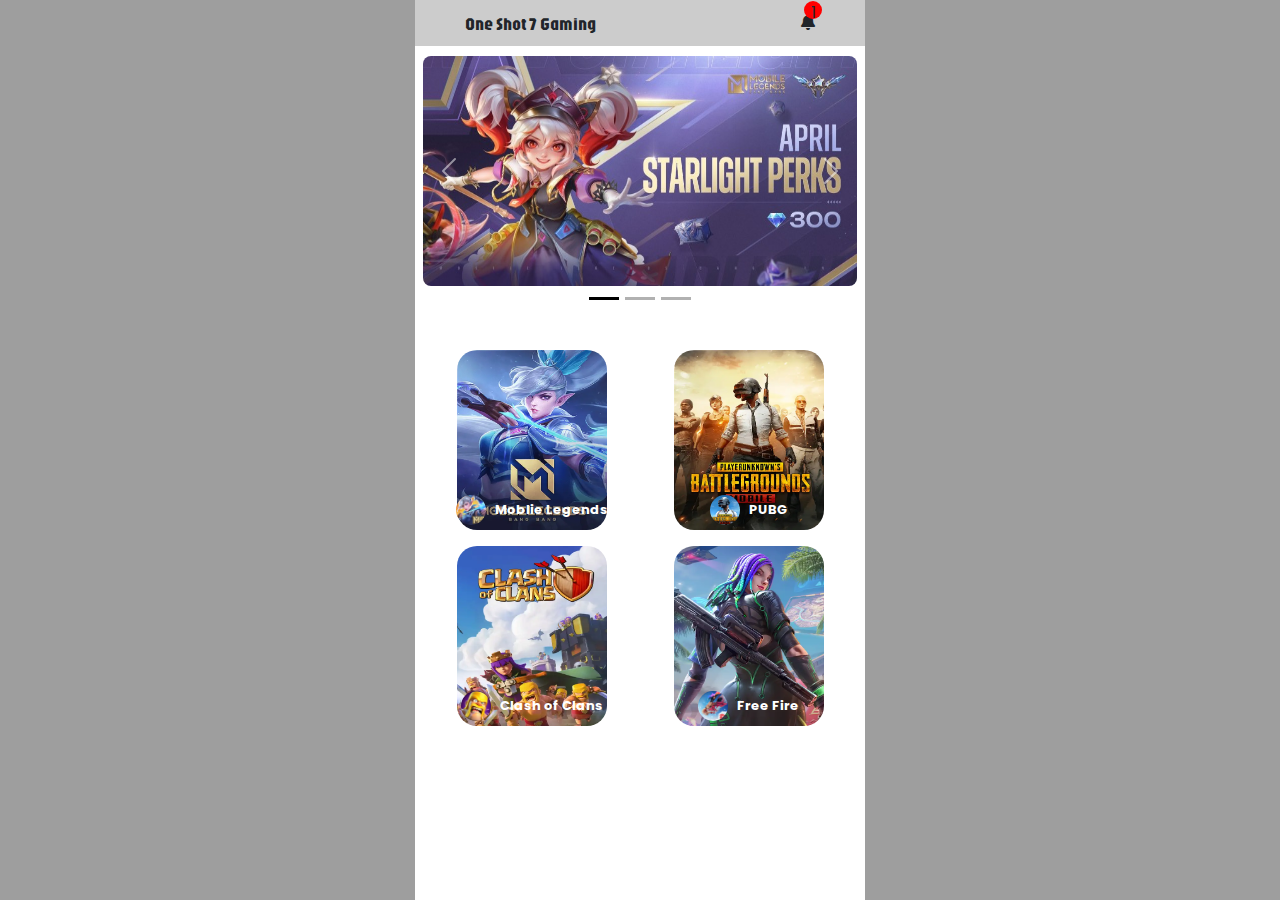
==== index.html @ 795dd25f "initial commit" ====
<!DOCTYPE html>
<html lang="en">
<head>
    <meta charset="UTF-8">
    <meta name="viewport" content="width=device-width, initial-scale=1.0">
    <title>Document</title>
    <link rel="stylesheet" href="./style.css">
    <link rel="stylesheet" href="https://cdn.jsdelivr.net/npm/bootstrap@5.3.3/dist/css/bootstrap.min.css"/>
    <link rel="stylesheet" href="https://cdnjs.cloudflare.com/ajax/libs/font-awesome/6.5.2/css/all.min.css"/>
    <script src="https://cdn.jsdelivr.net/npm/bootstrap@5.3.3/dist/js/bootstrap.bundle.min.js"></script>
</head>
<body>
    <div class="mx-auto hero">
        <div class="heroWrap">
                <nav class="navBar">
                    <div class="navWrap">
                        <p class='mb-0'>One Shot 7 Gaming</p>
                        <div classs="noti">
                            <i class="fa-solid fa-bell"></i>
                            <span class="notiNum">1</span>
                        </div>
                    </div>
                </nav>
                <div id="carouselExampleIndicators" class="carousel slide carousel-fade mt-5 p-2" data-bs-ride="carousel">
                    <div class="carousel-indicators">
                      <button type="button" data-bs-target="#carouselExampleIndicators" data-bs-slide-to="0" class="active" aria-current="true" aria-label="Slide 1"></button>
                      <button type="button" data-bs-target="#carouselExampleIndicators" data-bs-slide-to="1" aria-label="Slide 2"></button>
                      <button type="button" data-bs-target="#carouselExampleIndicators" data-bs-slide-to="2" aria-label="Slide 3"></button>
                    </div>
                    <div class="carousel-inner">
                      <div class="carousel-item active">
                        <img src="./images/slider1.jpg" class="d-block w-100 rounded-3" style="height: 230px;" alt="...">
                      </div>
                      <div class="carousel-item">
                        <img src="./images/slider2.jpg" class="d-block w-100 rounded-3" style="height: 230px;" alt="...">
                      </div>
                      <div class="carousel-item">
                        <img src="./images/slider3.jpg" class="d-block w-100 rounded-3" style="height: 230px;" alt="...">
                      </div>
                    </div>
                    <button class="carousel-control-prev" type="button" data-bs-target="#carouselExampleIndicators" data-bs-slide="prev">
                      <span class="carousel-control-prev-icon" aria-hidden="true"></span>
                      <span class="visually-hidden">Previous</span>
                    </button>
                    <button class="carousel-control-next" type="button" data-bs-target="#carouselExampleIndicators" data-bs-slide="next">
                      <span class="carousel-control-next-icon" aria-hidden="true"></span>
                      <span class="visually-hidden">Next</span>
                    </button>
                </div>
                <div class="collection-wrap p-2 mt-5">
                    <div class="row mb-3">
                        <div class="col-6 con">
                            <img src="./images/ml.webp"/>
                            <div class="details">
                                <img src="./images/ml.png"/>
                                <span>Moblie Legends</span>
                            </div>
                        </div>
                        <div class="col-6 con">
                            <img src="./images/pubg.webp"/>
                            <div class="details">
                                <img src="./images/PUBGM-ICON_1692673504.webp"/>
                                <span>PUBG</span>
                            </div>
                        </div>
                    </div>
                    <div class="row">
                        <div class="col-6 con">
                            <img src="./images/coc.webp"/>
                            <div class="details">
                                <img src="./images/coc-icon_1697428171.webp"/>
                                <span>Clash of Clans</span>
                            </div>
                        </div>
                        <div class="col-6 con">
                            <img src="./images/freefire.webp"/>
                            <div class="details">
                                <img src="./images/freefire.png"/>
                                <span>Free Fire</span>
                            </div>
                        </div>
                    </div>
                </div>
        </div>
    </div>
    
</body>

</html>
---- style.css ----
@import url('https://fonts.googleapis.com/css2?family=Jaro:opsz@6..72&family=Poppins:ital,wght@0,100;0,200;0,300;0,400;0,500;0,600;0,700;0,800;0,900;1,100;1,200;1,300;1,400;1,500;1,600;1,700;1,800;1,900&display=swap');
*{
    margin: 0;
    padding: 0;
    box-sizing: border-box;
    font-family: 'Poppins',sans-serif;
}

:root{
    --client: #f43726;
}

body{
    background-color: #9e9e9e !important;
    /* overflow-y: hidden; */
    min-height: 100vh;
    overflow-y: scroll;
}

.heroWrap{
    background-color: #fff;
    overflow-y: auto;
    min-height: 100vh;
    top: 0;
    /* position: relative; */
}

.hero{
    max-width: 450px;
    /* position: relative; */
}

.navBar{
    position: fixed;
    top: 0;
    width: 100%;
    max-width: 450px;
    z-index: 1;
    background-color: #ccc;
    height: auto;
    padding: 10px 50px;
}

.navWrap{
    width: 100%;
    display: flex;
    justify-content: space-between;
    align-items: center;
}

.noti{
    position: relative!important;
}

.notiNum{
    position: absolute;
    right: 9.5%;
    top: 3%;
    background-color: red;
    width: 18px;
    height: 18px;
    border-radius: 50%;
    text-align: center;
}

.navWrap p{
    font-family: 'Jaro';
    font-size: 1.1rem;
}

.carousel-indicators{
    margin-bottom: -1rem!important  ;
}

.carousel-indicators [data-bs-target]{
    background-color: #000!important;
    opacity: .3!important;
}

.carousel-indicators .active{
    opacity: 1!important;
}

.collection-wrap img{
    width: 150px;
    height: 180px;
    border-radius: 20px;
}

.row{
    margin: 0!important;
}

.con{
    position: relative!important;
    display: flex!important;
    justify-content: center!important;
}

.details{
    position: absolute;
    bottom: 5px;
    left:0;
    width: 100%;
    display: flex;
    justify-content: center;
    align-items: center;
    gap: 9px;
}

.collection-wrap .details img{
    width: 30px;
    height: 30px;
    border-radius: 50%;
}

.details span{
    font-size: 13px;
    color: #fff;
    font-weight: bold;
}
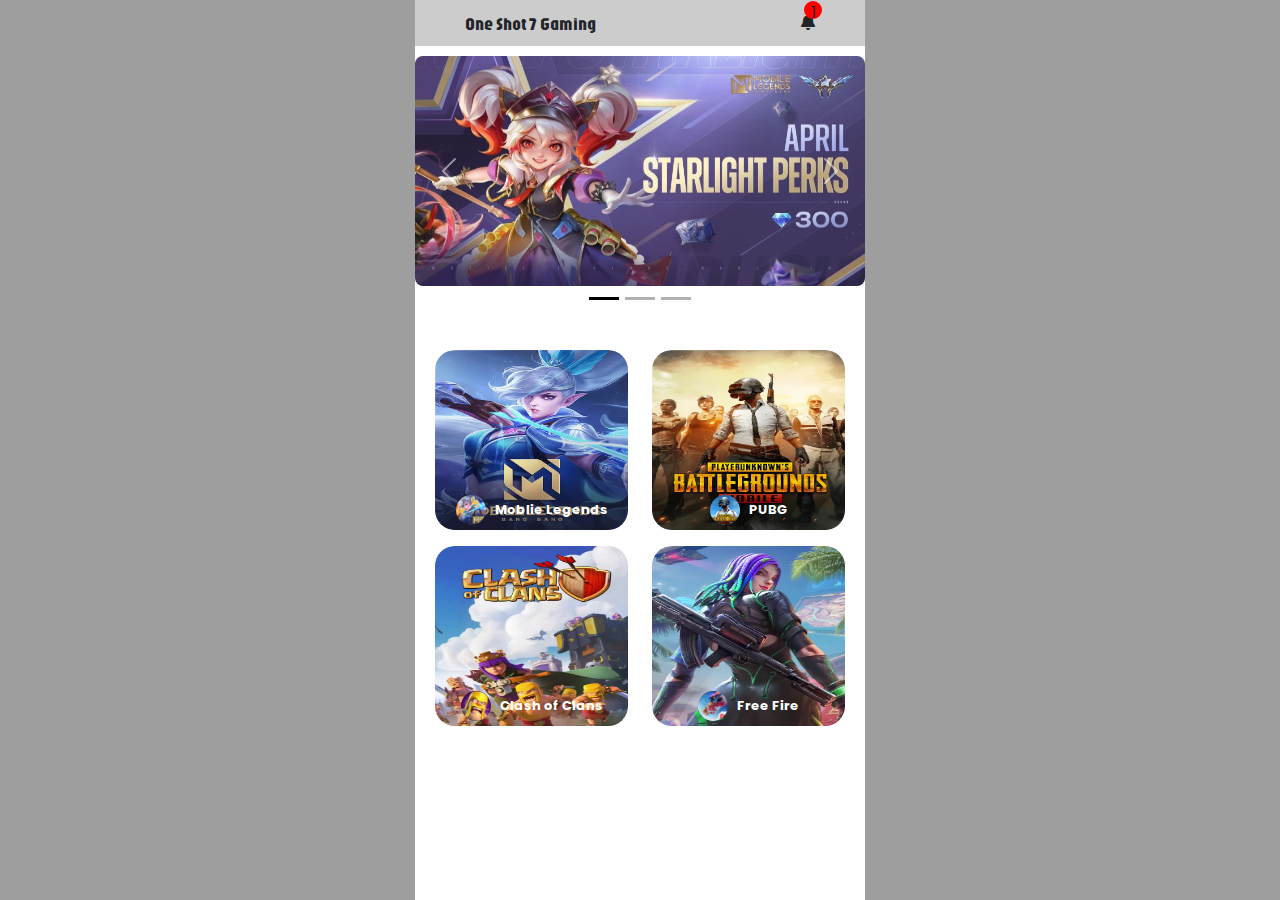
==== commit 46825c7d: "edit carousel" ====
--- a/index.html
+++ b/index.html
@@ -21,7 +21,7 @@
                         </div>
                     </div>
                 </nav>
-                <div id="carouselExampleIndicators" class="carousel slide carousel-fade mt-5 p-2" data-bs-ride="carousel">
+                <div id="carouselExampleIndicators" class="carousel slide carousel-fade mt-5 py-2 px-0" data-bs-ride="carousel">
                     <div class="carousel-indicators">
                       <button type="button" data-bs-target="#carouselExampleIndicators" data-bs-slide-to="0" class="active" aria-current="true" aria-label="Slide 1"></button>
                       <button type="button" data-bs-target="#carouselExampleIndicators" data-bs-slide-to="1" aria-label="Slide 2"></button>
--- a/style.css
+++ b/style.css
@@ -35,7 +35,7 @@
     top: 0;
     width: 100%;
     max-width: 450px;
-    z-index: 1;
+    z-index: 4;
     background-color: #ccc;
     height: auto;
     padding: 10px 50px;
@@ -82,7 +82,7 @@
 }
 
 .collection-wrap img{
-    width: 150px;
+    width: 100%;
     height: 180px;
     border-radius: 20px;
 }
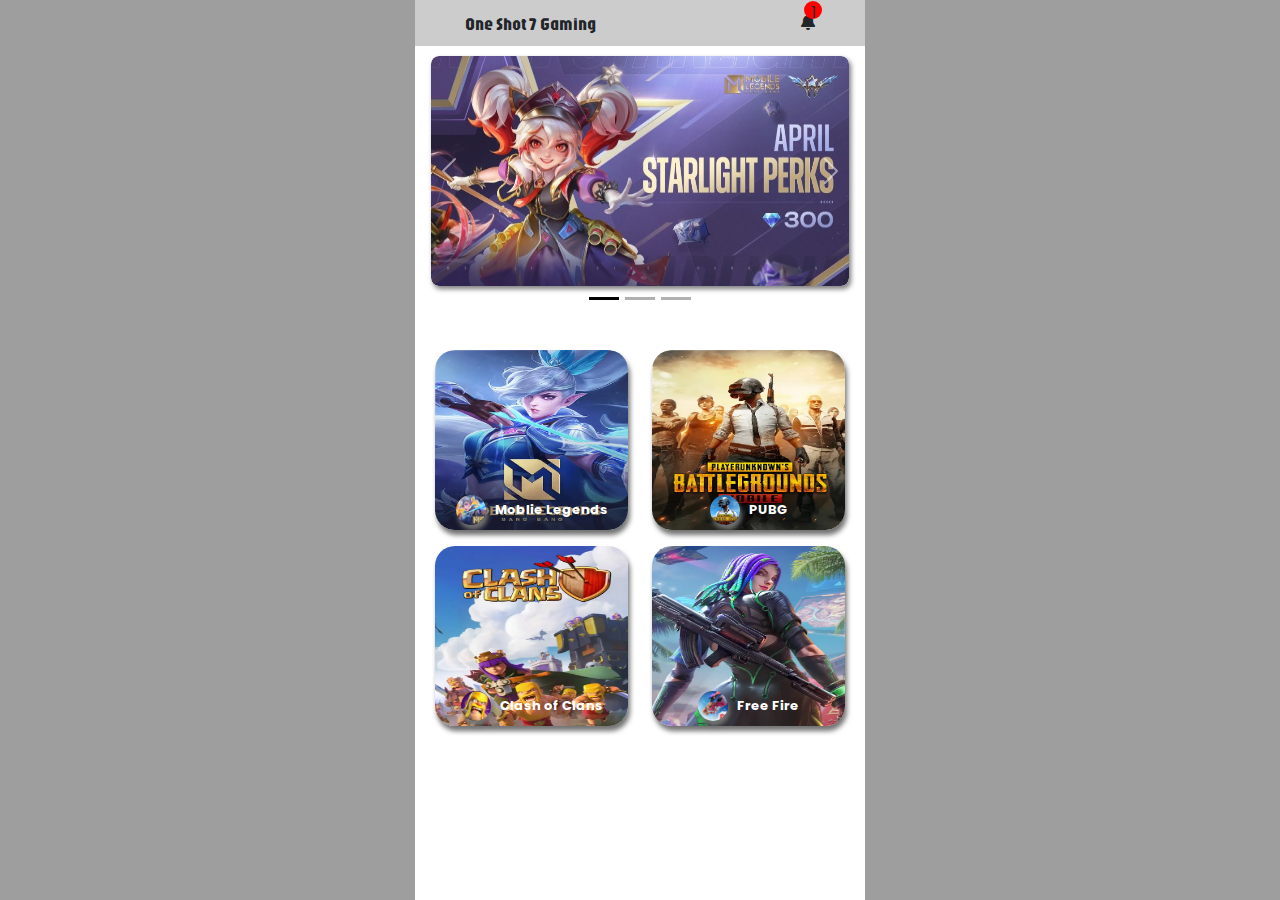
==== commit c6add75c: "edit box-shadow for imgs" ====
--- a/index.html
+++ b/index.html
@@ -21,7 +21,7 @@
                         </div>
                     </div>
                 </nav>
-                <div id="carouselExampleIndicators" class="carousel slide carousel-fade mt-5 py-2 px-0" data-bs-ride="carousel">
+                <div id="carouselExampleIndicators" class="carousel slide carousel-fade mt-5 py-2 px-3" data-bs-ride="carousel">
                     <div class="carousel-indicators">
                       <button type="button" data-bs-target="#carouselExampleIndicators" data-bs-slide-to="0" class="active" aria-current="true" aria-label="Slide 1"></button>
                       <button type="button" data-bs-target="#carouselExampleIndicators" data-bs-slide-to="1" aria-label="Slide 2"></button>
--- a/style.css
+++ b/style.css
@@ -68,6 +68,11 @@
     font-size: 1.1rem;
 }
 
+.carousel-inner{
+    box-shadow: 2px 3px 5px rgb(124, 124, 124);
+    border-radius: 0.5rem;
+}
+
 .carousel-indicators{
     margin-bottom: -1rem!important  ;
 }
@@ -85,6 +90,7 @@
     width: 100%;
     height: 180px;
     border-radius: 20px;
+    box-shadow: 2px 5px 5px #737373;
 }
 
 .row{
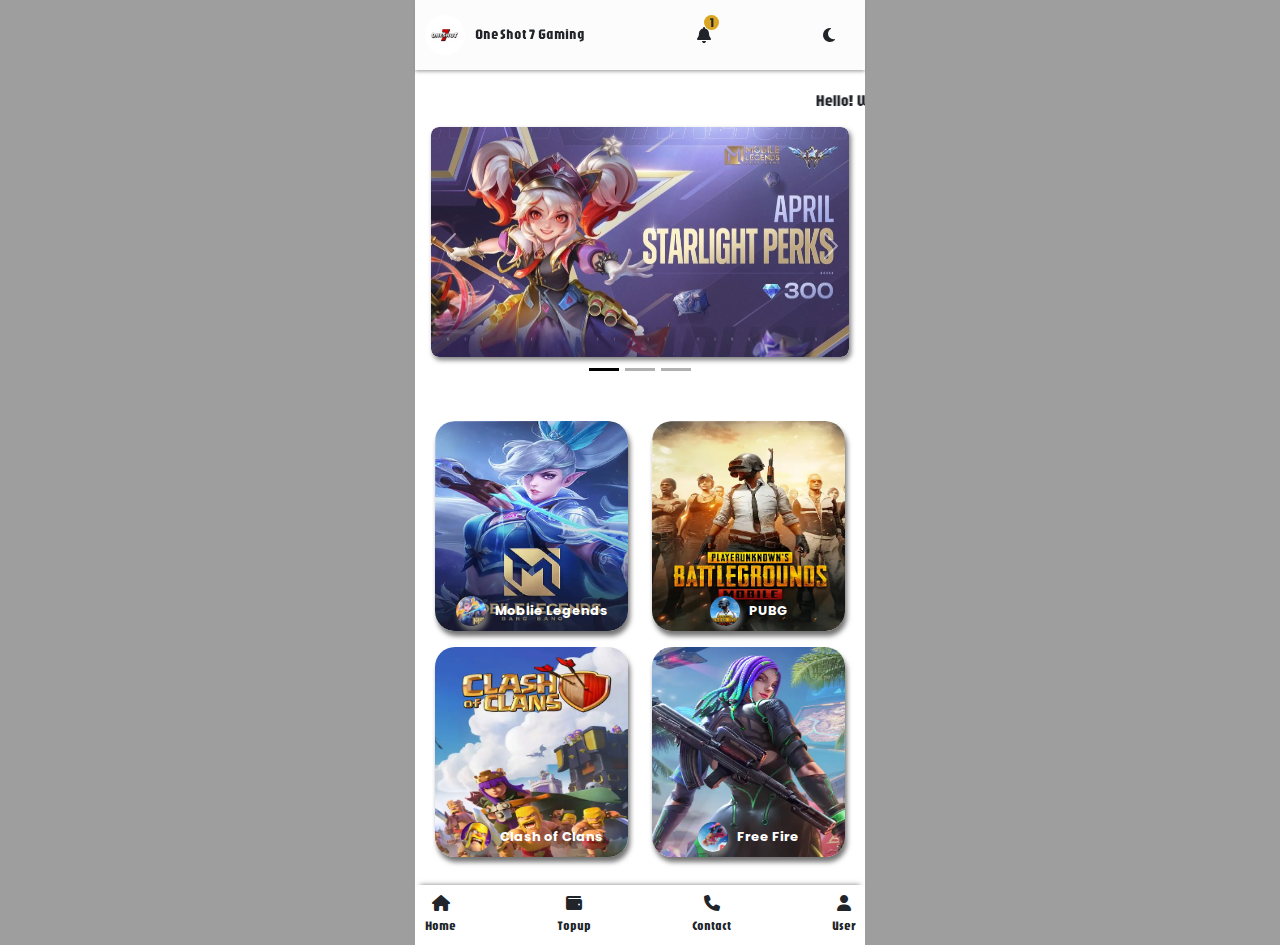
==== commit 18eb93cd: "add footer and dark mode" ====
--- a/index.html
+++ b/index.html
@@ -14,14 +14,19 @@
         <div class="heroWrap">
                 <nav class="navBar">
                     <div class="navWrap">
-                        <p class='mb-0'>One Shot 7 Gaming</p>
-                        <div classs="noti">
+                        <div class="logoCon">
+                            <img src="./images/logo.jpg"/>
+                            <p class='mb-0'>One Shot 7 Gaming</p>
+                        </div>
+                        <div classs="noti" style="position: relative">
                             <i class="fa-solid fa-bell"></i>
                             <span class="notiNum">1</span>
                         </div>
+                        <i class="fa-solid fa-moon mode"></i>
                     </div>
                 </nav>
-                <div id="carouselExampleIndicators" class="carousel slide carousel-fade mt-5 py-2 px-3" data-bs-ride="carousel">
+                <marquee behavior="" direction="" class="py-2" style="margin-top: 5rem;">Hello! Welcome to My Site</marquee>
+                <div id="carouselExampleIndicators" class="carousel slide carousel-fade pb-2 px-3" data-bs-ride="carousel" >
                     <div class="carousel-indicators">
                       <button type="button" data-bs-target="#carouselExampleIndicators" data-bs-slide-to="0" class="active" aria-current="true" aria-label="Slide 1"></button>
                       <button type="button" data-bs-target="#carouselExampleIndicators" data-bs-slide-to="1" aria-label="Slide 2"></button>
@@ -81,9 +86,44 @@
                         </div>
                     </div>
                 </div>
+                <section class="footer">
+                    <div class="footerWrap">
+                        <div class="tabs">
+                            <i class="fa-solid fa-home"></i>
+                            <span>Home</span>
+                        </div>
+                        <div class="tabs">
+                            <i class="fa-solid fa-wallet"></i>
+                            <span>Topup</span>
+                        </div>
+                        <div class="tabs">
+                            <i class="fa-solid fa-phone"></i>
+                            <span>Contact</span>
+                        </div>
+                        <div class="tabs">
+                            <i class="fa-solid fa-user"></i>
+                            <span>User</span>
+                        </div>
+                    </div>
+                </section>
         </div>
     </div>
     
 </body>
 
+<script>
+    document.addEventListener('DOMContentLoaded',()=>{
+        const mode = document.querySelector(".mode");
+        const heroWrap = document.querySelector(".heroWrap");
+        const navBar = document.querySelector(".navBar")
+        mode.addEventListener("click",()=>{
+            mode.classList.toggle('fa-sun');
+            mode.classList.toggle('fa-moon');
+            heroWrap.classList.toggle('darkmode');
+            navBar.classList.toggle('darkmode');
+    })
+    })
+    
+</script>
+
 </html>--- a/style.css
+++ b/style.css
@@ -22,7 +22,13 @@
     overflow-y: auto;
     min-height: 100vh;
     top: 0;
+    opacity: 1;
+    transition: background-color .5s ease;
     /* position: relative; */
+}
+
+.heroWrap.darkmode{
+    background-color: #1d1d27;
 }
 
 .hero{
@@ -36,9 +42,23 @@
     width: 100%;
     max-width: 450px;
     z-index: 4;
-    background-color: #ccc;
+    background-color: #fcfcfcfe;
     height: auto;
-    padding: 10px 50px;
+    padding: 15px 30px;
+    padding-left: 10px;
+    box-shadow: 0px 1px 4px rgb(146, 146, 146);
+    transition: background-color .5s ease;
+}
+
+.navBar.darkmode{
+    /* background-color: transparent;
+    backdrop-filter: blur(20px); */
+    background-color: #222;
+    box-shadow: 2px 5px 6px #11111151;
+}
+
+.navBar.darkmode p,.navBar.darkmode i,.navBar.darkmode span{
+    color: #ffffffda;
 }
 
 .navWrap{
@@ -48,24 +68,50 @@
     align-items: center;
 }
 
-.noti{
-    position: relative!important;
+.navWrap i{
+    line-height: 40px;
+}
+
+.logoCon{
+    display: flex;
+    justify-content: center;
+    align-items: center;
+}
+
+.logoCon img{
+    width: 40px;
+    height: 40px;
+    border-radius: 100%;
+    margin-right: 10px;
 }
 
 .notiNum{
     position: absolute;
-    right: 9.5%;
-    top: 3%;
-    background-color: red;
-    width: 18px;
-    height: 18px;
+    left: 50%;
+    top: 0%;
+    background-color: goldenrod;
+    width: 15px;
+    height: 15px;
     border-radius: 50%;
     text-align: center;
+    font-size: 13px;
+    line-height: 15px;
+    font-weight: 500;
+    font-family: 'Jaro';
+    /* color: #fff; */
 }
 
 .navWrap p{
     font-family: 'Jaro';
-    font-size: 1.1rem;
+    font-size: 0.9rem;
+}
+
+marquee{
+    font-family: 'Jaro';
+}
+
+.heroWrap.darkmode marquee{
+    color: #fff;
 }
 
 .carousel-inner{
@@ -73,6 +119,10 @@
     border-radius: 0.5rem;
 }
 
+.heroWrap.darkmode .carousel-inner{
+    box-shadow: none;
+}
+
 .carousel-indicators{
     margin-bottom: -1rem!important  ;
 }
@@ -82,15 +132,28 @@
     opacity: .3!important;
 }
 
+.heroWrap.darkmode .carousel-indicators [data-bs-target]{
+    background-color: #fff!important;
+    opacity: .5!important;
+}
+
 .carousel-indicators .active{
     opacity: 1!important;
 }
 
+.heroWrap.darkmode .carousel-indicators .active{
+    opacity: 1!important;
+}
+
 .collection-wrap img{
     width: 100%;
-    height: 180px;
+    height: 210px;
     border-radius: 20px;
     box-shadow: 2px 5px 5px #737373;
+}
+
+.heroWrap.darkmode .collection-wrap img{
+    box-shadow: none;
 }
 
 .row{
@@ -126,3 +189,46 @@
     font-weight: bold;
 }
 
+.footer{
+    position: sticky;
+    bottom: 0;
+    width: 100%;
+    max-width: 450px;
+    z-index: 4;
+    background-color: #fff;
+    height: auto;
+    margin-top: 20px;
+    padding: 10px 10px;
+    padding-left: 10px;
+    box-shadow: 0px -5px 5px -5px rgba(0,0,0,0.5);
+    transition: background-color .5s ease;
+}
+
+.heroWrap.darkmode .footer{
+    background-color: #111;
+}
+
+.footerWrap{
+    width: 100%;
+    display: flex;
+    justify-content: space-between;
+    align-items: center;
+}
+
+.tabs{
+    display: flex;
+    flex-direction: column;
+    justify-content: center;
+    align-items: center;
+    gap: 5px;
+}
+
+.tabs span{
+    font-weight: 500;
+    font-size: 0.8rem;
+    font-family: 'Jaro';
+}
+
+.heroWrap.darkmode .tabs{
+    color: #f0f0f0;
+}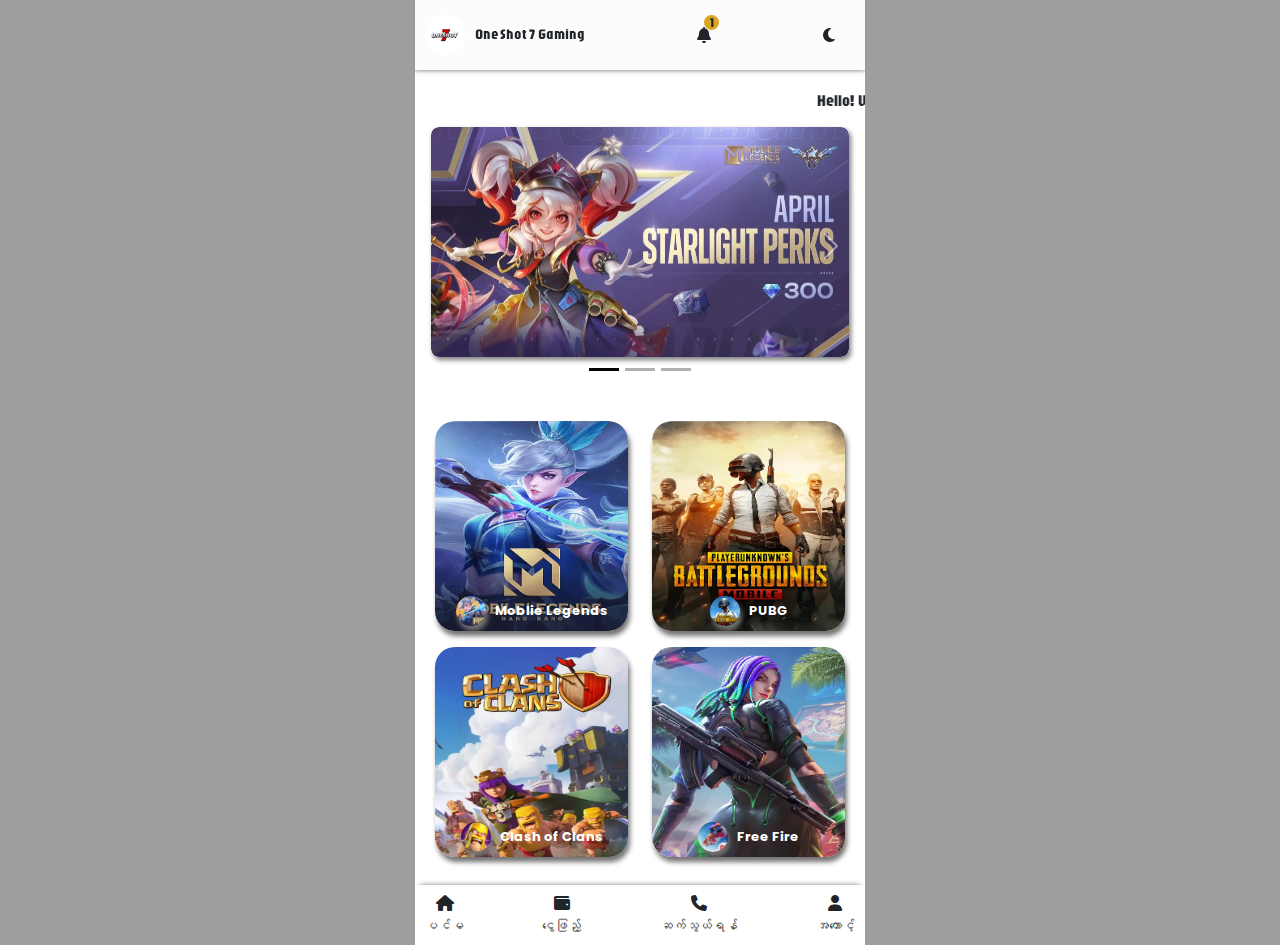
==== commit 5540c23d: "add sample mlSession" ====
--- a/index.html
+++ b/index.html
@@ -54,7 +54,7 @@
                 </div>
                 <div class="collection-wrap p-2 mt-5">
                     <div class="row mb-3">
-                        <div class="col-6 con">
+                        <div class="col-6 con" onclick="location.href='./mlSession/mlSession.html'">
                             <img src="./images/ml.webp"/>
                             <div class="details">
                                 <img src="./images/ml.png"/>
@@ -90,19 +90,19 @@
                     <div class="footerWrap">
                         <div class="tabs">
                             <i class="fa-solid fa-home"></i>
-                            <span>Home</span>
+                            <span>ပင်မ</span>
                         </div>
                         <div class="tabs">
                             <i class="fa-solid fa-wallet"></i>
-                            <span>Topup</span>
+                            <span>ငွေဖြည့်</span>
                         </div>
                         <div class="tabs">
                             <i class="fa-solid fa-phone"></i>
-                            <span>Contact</span>
+                            <span>ဆက်သွယ်ရန်</span>
                         </div>
                         <div class="tabs">
                             <i class="fa-solid fa-user"></i>
-                            <span>User</span>
+                            <span>အကောင့်</span>
                         </div>
                     </div>
                 </section>
